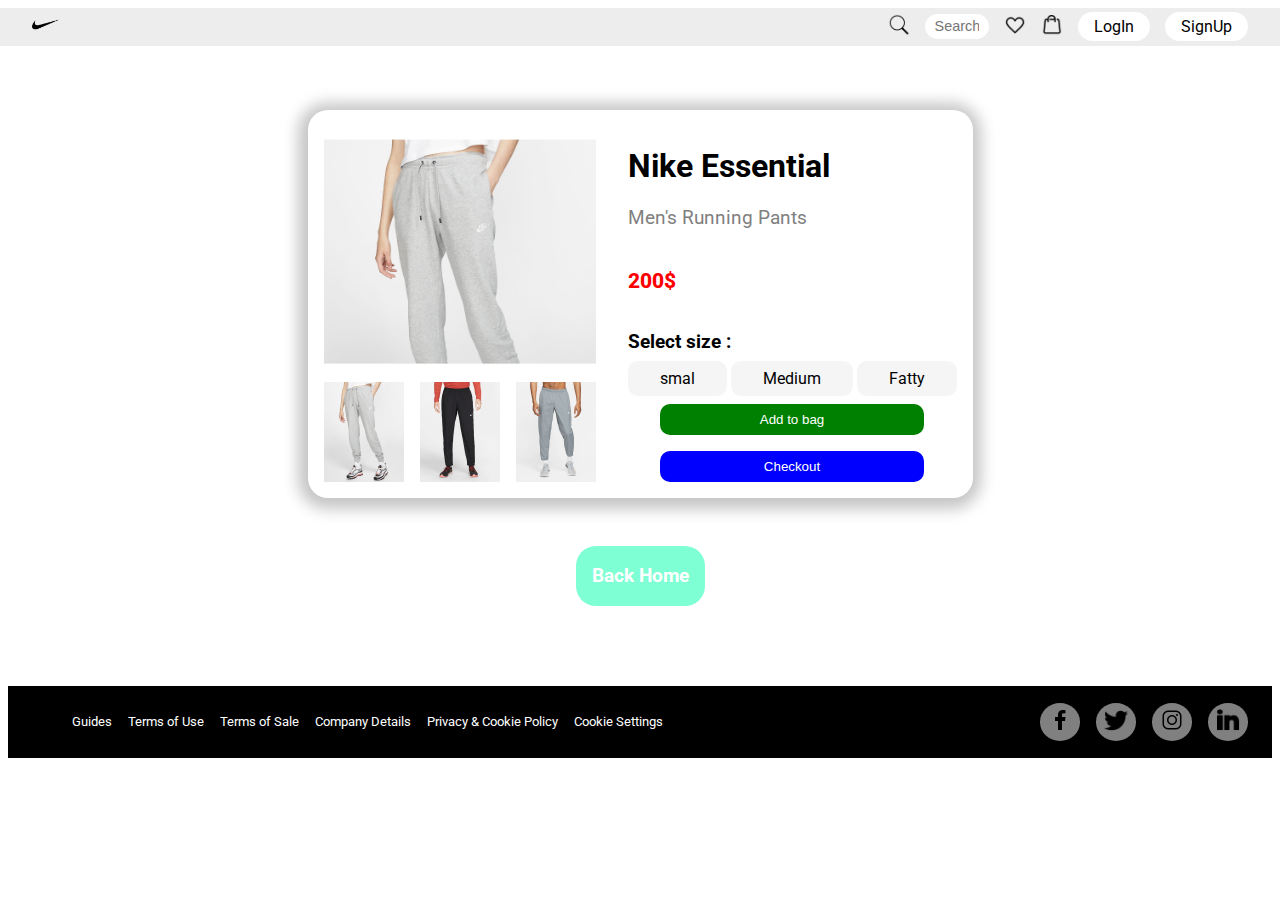
==== pants-buy.html @ b34432f9 "First vs" ====
<!DOCTYPE html>
<html lang="en">

<head>
    <meta charset="UTF-8">
    <meta http-equiv="X-UA-Compatible" content="IE=edge">
    <meta name="viewport" content="width=device-width, initial-scale=1.0">
    <title>Shoes-1</title>
    <link rel="stylesheet" href="pant-buy.css">
</head>

<body>
    <header>
        <ul class="nav-top">
            <il id="logo"><a href=""><img src="icons8-nike-50.png" alt=""></a></il>
            <label for="search"><img src="icons8-search----1-50.png" alt=""></label>
            <input type="text" name="search" id="search" placeholder="Search">
            <il><img src="icons8-favorite----1-48.png" alt=""></il>
            <il><img src="icons8-shopping-bag-----1-48 (1).png" alt=""></il>
            <il>LogIn</il>
            <il>SignUp</il>
        </ul>
    </header>
    <section class="buyer">
        <div class="all-img">
            <img src="./pants1.jpg" alt="">
            <img src="./pants2.webp" alt="">
            <img src="./pants3.webp" alt="">
            <div id="bg-img"></div>
        </div>
        <div class="desc">
            <div class="head">
                <h1>Nike Essential</h1>
                <p>Men's Running Pants
                </p>
            </div>
            <p id="money">
                200$
            </p>
            <div class="size">
                <h2>Select size :</h2>
                <div class="sub-size">
                    <input type="radio" name="size" id="med" value="m">
                    <label for="med">smal</label>
                    <input type="radio" name="size" id="sma" value="s">
                    <label for="sma">Medium</label>
                    <input type="radio" name="size" id="larg" value="l">
                    <label for="larg"> Fatty</label>

                </div>
                <!-- <div class="sub-size">
                    <button>Small</button>
                    <button>Medium</button>
                    <button>Fatty</button>
                </div> -->
            </div>
            <div class="checkout">
                <button>Add to bag</button>
                <button>Checkout</button>
            </div>

        </div>


    </section>
    <a class="home" href="index.html">
        <h3>Back Home</h3>
    </a>
    <footer>
        <ul class="contact">
            <il> Guides</il>
            <il> Terms of Use</il>
            <il>Terms of Sale</il>
            <il>Company Details</il>
            <il>Privacy & Cookie Policy</il>
            <il>Cookie Settings</il>
        </ul>
        <ul class="nav-media">
            <il><a href=""><img src="icons8-facebook-f-48.png" alt=""></a></il>
            <il><a href=""><img src="icons8-twitter-50.png" alt=""></a></il>
            <il><a href=""><img src="icons8-instagram-48 (1).png" alt=""></a></il>
            <il><a href=""><img src="icons8-linkedin-2-50.png" alt=""></a></il>
        </ul>
    </footer>
</body>

</html>
---- pant-buy.css ----
@import url('https://fonts.googleapis.com/css2?family=Abril+Fatface&family=Amatic+SC:wght@700&family=Bad+Script&family=Cinzel:wght@500&family=Diplomata+SC&family=Lobster&family=Marck+Script&family=Merriweather:wght@700&family=Permanent+Marker&family=Roboto:wght@400;500;700;900&family=Shrikhand&display=swap');


body {
    font-family: 'Roboto', sans-serif;
    display: flex;
    align-items: center;
    justify-content: center;
    flex-direction: column;
}

* {
    box-sizing: border-box;
}

header {
    width: 100vw;
    position: sticky;
    top: 0;
    z-index: 100;
}

.nav-top {
    display: flex;
    justify-content: end;
    align-items: center;
    padding: .2rem 2rem;
    gap: 15px;
    background-color: rgb(237, 237, 237);
    /* color: white; */
    font-size: 1rem;
    margin-top: 0;
    margin-right: 0;
    /* width: 100%; */
    /* z-index: 10; */
}

input {
    border: none;
    padding-inline: .6rem;
    padding-block: .3rem;
    border-radius: 15px;
    width: 4rem;
    /* transition: ease 600ms; */

}

input:focus {
    outline: none;
    width: initial;
    border: .5px solid black;

}

input:hover {
    background-color: rgb(203, 200, 200);
    cursor: pointer;
}

input::placeholder {
    font-size: .9rem;
    /* color: white; */
}

.nav-top img {
    width: 22px;
    height: 22px;
}

#logo {
    margin-right: auto;
}

#logo img {
    width: 1.7rem;
    height: 1.7rem;
}

ul {
    width: 100%;
}

.nav-top il:last-child,
.nav-top il:nth-child(6) {
    background-color: white;
    padding: .3rem 1rem;
    border-radius: 15px;
}

.nav-top il:last-child:hover,
.nav-top il:nth-child(6):hover {
    background-color: rgb(187, 185, 185);
    cursor: pointer;
    color: white;
}

.buyer {
    margin-top: 3rem;
    width: 80vw;
    display: flex;
    gap: 2rem;
    /* align-items: flex-end; */
    justify-content: center;
    height: max-content;
    width: max-content;
    padding: 1rem;
    border-radius: 20px;
    box-shadow: -1px 2px 15px 9px rgba(0, 0, 0, 0.23);
}

.all-img {
    position: relative;
    height: 20rem;
    display: flex;
    gap: 1rem;
    justify-content: center;
    align-items: flex-end;
    margin-top: auto;
}

.all-img img {
    /* height: 4rem; */
    width: 5rem;
}

.all-img div:nth-child(4) {
    position: absolute;
    top: 0;
    left: 0;
    /* bottom: 0;
    right: 0; */
    transform: translateX(50%);
    transform: translateY(-10%);
    /* right: 0; */
    height: 70%;
    width: 100%;
}

.desc {
    /* margin-bottom: auto; */
    display: flex;
    flex-direction: column;
    /* gap: 2rem; */
    justify-content: space-between;
    max-height: 100%;
    /* mar */
    /* padding: 0; */
}

.head p {
    font-size: 1.2rem;
    color: grey;
}

#money {
    font-size: 1.3rem;
    font-weight: 800;
    color: red;
}

h2 {
    font-size: 1.2rem;
}

.sub-size input {
    opacity: 0;
    position: fixed;
    width: 0;
}

.sub-size label,
button {
    /* padding: .7rem 1.5rem; */
    padding: .5rem 2rem;
    /* width: 7rem;
    height: 4rem; */
    border-radius: 10px;
    border: none;
    background-color: whitesmoke;
}

.checkout {
    display: flex;
    flex-direction: column;
    align-items: center;
    justify-content: center;
    gap: 1rem;
    margin-top: 1rem;
}

.checkout button:first-child {
    background-color: green;
    color: white;
    width: 80%;
}

.checkout button:last-child {
    background-color: blue;
    color: white;
    width: 80%;
    /* transform: scale(1.1); */
    /* transform: scale(1.1); */
}

.sub-size label:hover,
.sub-size input:checked+label {
    cursor: pointer;
    background-color: blanchedalmond;

}

button {
    cursor: pointer;
}

/* h1,
h2,
p {
    margin: 0;
} */
#bg-img {
    background-image: url(./pants1.jpg);
    background-size: cover;
    transition: ease 250ms;
}

/* frst pic */
.all-img img:hover+img+img+#bg-img {
    background-image: url(./pants1.jpg);
    /* opacity: 0.5; */
}

.all-img img:hover+img+#bg-img {
    background-image: url(./pants2.webp);
    /* opacity: 0.5; */
}

.all-img img:hover+#bg-img {
    background-image: url(./pants3.webp);
    /* opacity: 0.5; */
}

.home {
    margin-top: 3rem;
    background-color: aquamarine;
    padding: 0 1rem;
    border-radius: 20px;
    text-decoration: none;
    color: white;

}

.home:hover {
    background-color: rgb(36, 164, 121);
}

footer {
    padding: 0.1rem 1.5rem;
    display: flex;
    justify-content: space-between;
    align-items: center;
    background-color: black;
    color: white;
    width: 100%;
    margin-top: 5rem;
}

.contact,
.nav-media {
    display: flex;
    align-items: center;
    gap: 1rem;
}

.contact {
    font-size: .8rem;
}

.nav-media {
    width: max-content;
}

.nav-media il {
    /* width: 40px;
    height: 40px; */
    text-decoration: none;
    border-radius: 50%;
    background-color: grey;
    padding: 0.5rem;
    padding-block: 0.3rem;
}

.nav-media img {
    width: 1.5rem;
    height: 1.5rem;
}

.nav-media il:hover {
    background-color: white;
}

@media (max-width:768px) {
    html {
        font-size: 3vw;
    }

    .buyer {
        flex-direction: column;
    }

    .all-img div:last-child {
        top: 25px;
    }

    .all-img {
        height: 25rem;
    }

    .nav-top :nth-child(4) {
        display: none;
    }

    .nav-top :nth-child(5) {
        display: none;
    }

    .nav-top :nth-child(2) {
        display: none;
    }

    .nav-top input:focus {
        width: 8rem;
    }

    footer {
        flex-wrap: wrap-reverse;
        align-items: center;
        justify-content: center;
    }

    .nav-media,
    .contact {
        flex-wrap: wrap;
        padding: 0;

    }
}
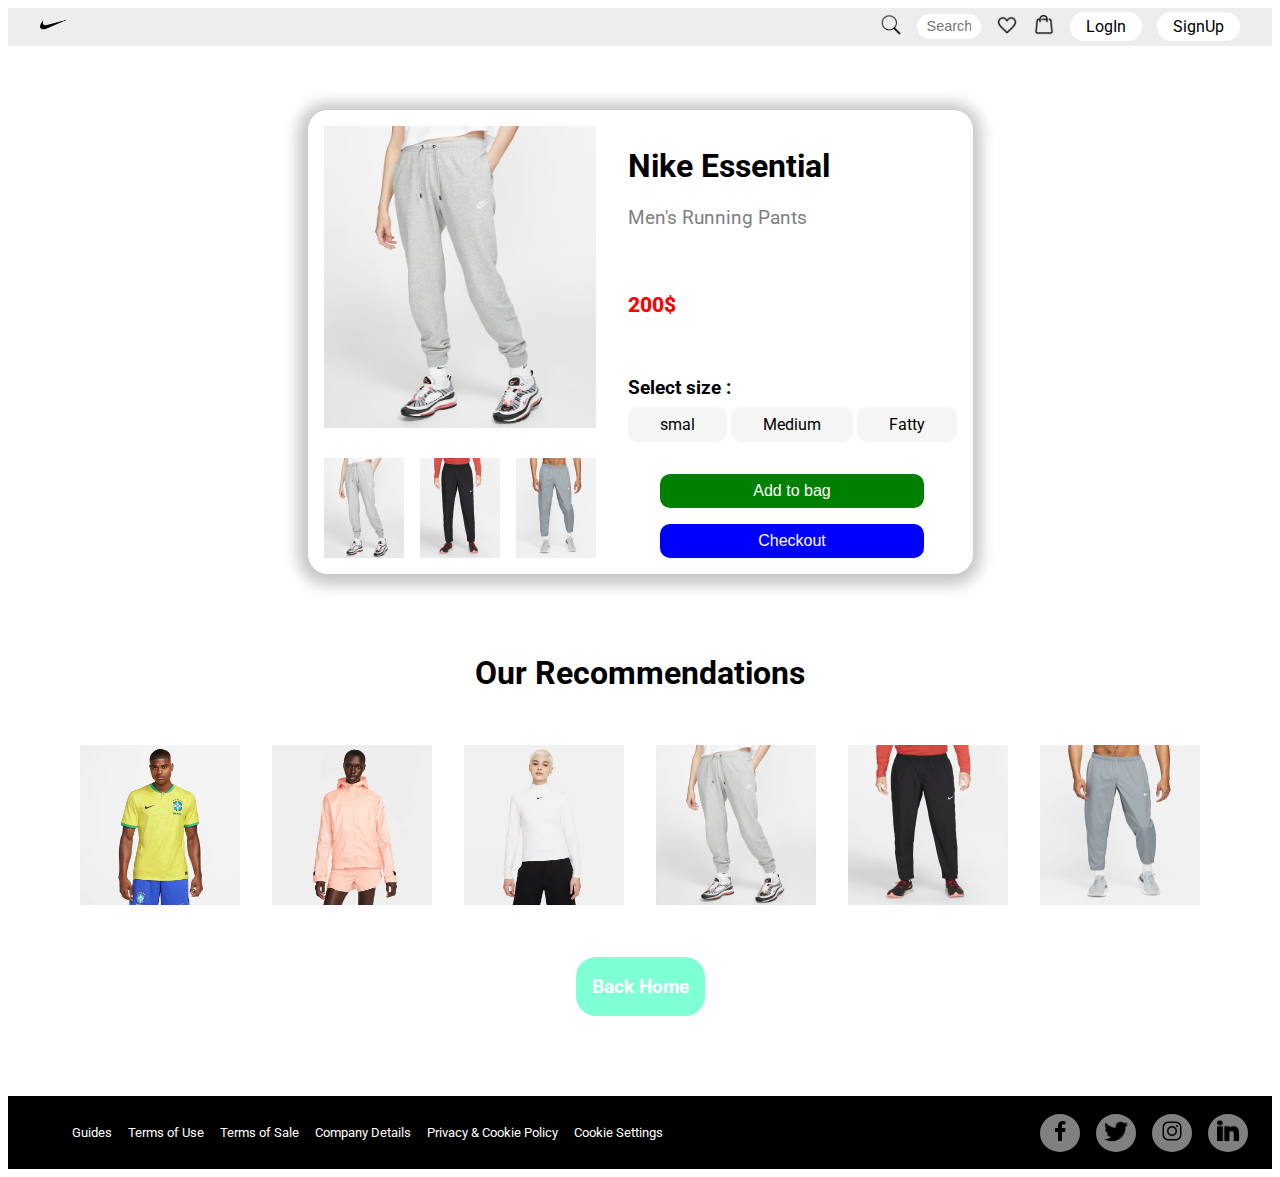
==== commit ebb50022: "added recommed" ====
--- a/pants-buy.html
+++ b/pants-buy.html
@@ -6,7 +6,7 @@
     <meta http-equiv="X-UA-Compatible" content="IE=edge">
     <meta name="viewport" content="width=device-width, initial-scale=1.0">
     <title>Shoes-1</title>
-    <link rel="stylesheet" href="pant-buy.css">
+    <link rel="stylesheet" href="shoes-1.css">
 </head>
 
 <body>
@@ -26,7 +26,12 @@
             <img src="./pants1.jpg" alt="">
             <img src="./pants2.webp" alt="">
             <img src="./pants3.webp" alt="">
-            <div id="bg-img"></div>
+            <div id="bg-img">
+                <img src="pants1.jpg" alt="">
+                <img src="pants1.jpg" alt="">
+                <img src="pants2.webp" alt="">
+                <img src="pants3.webp" alt="">
+            </div>
         </div>
         <div class="desc">
             <div class="head">
@@ -63,6 +68,15 @@
 
 
     </section>
+    <h1 id="recommend">Our Recommendations</h1>
+    <div class="recomd">
+        <a href="shoes-1.html"> <img src="shirts111.webp" alt=""></a>
+        <a href="shoes-1.html"> <img src="shirts222.webp" alt=""></a>
+        <a href="shoes-1.html"> <img src="shirts333.webp" alt=""></a>
+        <a href="pants-buy.html"> <img src="pants1.jpg" alt=""></a>
+        <a href="pants-buy.html"> <img src="pants2.webp" alt=""></a>
+        <a href="pants-buy.html"> <img src="pants3.webp" alt=""></a>
+    </div>
     <a class="home" href="index.html">
         <h3>Back Home</h3>
     </a>
--- a/shoes-1.css
+++ b/shoes-1.css
@@ -0,0 +1,409 @@
+@import url('https://fonts.googleapis.com/css2?family=Abril+Fatface&family=Amatic+SC:wght@700&family=Bad+Script&family=Cinzel:wght@500&family=Diplomata+SC&family=Lobster&family=Marck+Script&family=Merriweather:wght@700&family=Permanent+Marker&family=Roboto:wght@400;500;700;900&family=Shrikhand&display=swap');
+
+
+body {
+    font-family: 'Roboto', sans-serif;
+    display: flex;
+    align-items: center;
+    justify-content: center;
+    flex-direction: column;
+}
+
+* {
+    box-sizing: border-box;
+}
+
+header {
+    width: 100%;
+    position: sticky;
+    top: 0;
+    z-index: 100;
+}
+
+.nav-top {
+    display: flex;
+    justify-content: end;
+    align-items: center;
+    padding: .2rem 2rem;
+    gap: 15px;
+    background-color: rgb(237, 237, 237);
+    /* color: white; */
+    font-size: 1rem;
+    margin-top: 0;
+    margin-right: 0;
+    /* width: 100%; */
+    /* z-index: 10; */
+}
+
+input {
+    border: none;
+    padding-inline: .6rem;
+    padding-block: .3rem;
+    border-radius: 15px;
+    width: 4rem;
+    /* transition: ease 600ms; */
+
+}
+
+input:focus {
+    outline: none;
+    width: initial;
+    border: .5px solid black;
+
+}
+
+input:hover {
+    background-color: rgb(203, 200, 200);
+    cursor: pointer;
+}
+
+input::placeholder {
+    font-size: .9rem;
+    /* color: white; */
+}
+
+.nav-top img {
+    width: 22px;
+    height: 22px;
+}
+
+#logo {
+    margin-right: auto;
+}
+
+#logo img {
+    width: 1.7rem;
+    height: 1.7rem;
+}
+
+ul {
+    width: 100%;
+}
+
+.nav-top il:last-child,
+.nav-top il:nth-child(6) {
+    background-color: white;
+    padding: .3rem 1rem;
+    border-radius: 15px;
+}
+
+.nav-top il:last-child:hover,
+.nav-top il:nth-child(6):hover {
+    background-color: rgb(187, 185, 185);
+    cursor: pointer;
+    color: white;
+}
+
+.buyer {
+    margin-top: 3rem;
+    width: 80vw;
+    display: flex;
+    gap: 2rem;
+    /* align-items: flex-end; */
+    justify-content: center;
+    height: max-content;
+    width: max-content;
+    padding: 1rem;
+    border-radius: 20px;
+    box-shadow: -1px 2px 15px 9px rgba(0, 0, 0, 0.23);
+}
+
+.all-img {
+    position: relative;
+    height: 27rem;
+    display: flex;
+    gap: 1rem;
+    justify-content: center;
+    align-items: flex-end;
+    margin-top: auto;
+}
+
+.all-img img {
+    /* height: 4rem; */
+    width: 5rem;
+}
+
+.all-img div:nth-child(4) {
+    position: absolute;
+    top: 0;
+    left: 0;
+    /* bottom: 0;
+    right: 0; */
+    /* transform: translateX(50%); */
+    /* transform: translateY(-10%); */
+    /* right: 0; */
+    height: 70%;
+    width: 100%;
+}
+
+.desc {
+    /* margin-bottom: auto; */
+    display: flex;
+    flex-direction: column;
+    /* gap: 2rem; */
+    justify-content: space-between;
+    max-height: 100%;
+    /* mar */
+    /* padding: 0; */
+}
+
+.head p {
+    font-size: 1.2rem;
+    color: grey;
+}
+
+#money {
+    font-size: 1.3rem;
+    font-weight: 800;
+    color: red;
+}
+
+h2 {
+    font-size: 1.2rem;
+}
+
+.sub-size input {
+    opacity: 0;
+    position: fixed;
+    width: 0;
+}
+
+.sub-size label,
+button {
+    /* padding: .7rem 1.5rem; */
+    padding: .5rem 2rem;
+    /* width: 7rem;
+    height: 4rem; */
+    border-radius: 10px;
+    border: none;
+    background-color: whitesmoke;
+    font-size: 1rem;
+}
+
+.checkout {
+    display: flex;
+    flex-direction: column;
+    align-items: center;
+    justify-content: center;
+    gap: 1rem;
+    margin-top: 1rem;
+}
+
+.checkout button:first-child {
+    background-color: green;
+    color: white;
+    width: 80%;
+}
+
+.checkout button:last-child {
+    background-color: blue;
+    color: white;
+    width: 80%;
+    /* transform: scale(1.1); */
+    /* transform: scale(1.1); */
+}
+
+.sub-size label:hover,
+.sub-size input:checked+label {
+    cursor: pointer;
+    background-color: blanchedalmond;
+
+}
+
+button {
+    cursor: pointer;
+}
+
+/* h1,
+h2,
+p {
+    margin: 0;
+} */
+/* #bg-img {
+    background-image: url(./shirts111.webp);
+    background-size: cover;
+    transition: ease 250ms;
+}
+
+
+.all-img img:hover+img+img+#bg-img {
+    background-image: url(./shirt1---1.webp);
+    
+}
+
+.all-img img:hover+img+#bg-img {
+    background-image: url(./shirt1---2.webp);
+   
+}
+
+.all-img img:hover+#bg-img {
+    background-image: url(./shirt1---3.webp);
+    
+} */
+
+#bg-img img {
+    width: 100%;
+    height: 100%;
+
+
+}
+
+#bg-img img:nth-child(2),
+#bg-img img:nth-child(3),
+#bg-img img:nth-child(4) {
+    display: none;
+}
+
+.all-img img:hover+img+img+#bg-img img:nth-child(1) {
+    display: none;
+}
+
+.all-img img:hover+img+img+#bg-img img:nth-child(2) {
+    display: inline-block;
+}
+
+.all-img img:hover+img+#bg-img img:nth-child(1) {
+    display: none;
+}
+
+.all-img img:hover+img+#bg-img img:nth-child(3) {
+    display: inline-block;
+}
+
+.all-img img:hover+#bg-img img:nth-child(1) {
+    display: none;
+}
+
+.all-img img:hover+#bg-img img:nth-child(4) {
+    display: inline-block;
+}
+
+/* .all-img img:hover+img+#bg-img img:nth-child(3) .all-img img:hover+#bg-img img:nth-child(4) */
+.home {
+    margin-top: 3rem;
+    background-color: aquamarine;
+    padding: 0 1rem;
+    border-radius: 20px;
+    text-decoration: none;
+    color: white;
+
+}
+
+.home:hover {
+    background-color: rgb(36, 164, 121);
+}
+
+footer {
+    padding: 0.1rem 1.5rem;
+    display: flex;
+    justify-content: space-between;
+    align-items: center;
+    background-color: black;
+    color: white;
+    width: 100%;
+    margin-top: 5rem;
+}
+
+.contact,
+.nav-media {
+    display: flex;
+    align-items: center;
+    gap: 1rem;
+}
+
+.contact {
+    font-size: .8rem;
+}
+
+.nav-media {
+    width: max-content;
+}
+
+.nav-media il {
+    /* width: 40px;
+    height: 40px; */
+    text-decoration: none;
+    border-radius: 50%;
+    background-color: grey;
+    padding: 0.5rem;
+    padding-block: 0.3rem;
+}
+
+.nav-media img {
+    width: 1.5rem;
+    height: 1.5rem;
+}
+
+.nav-media il:hover {
+    background-color: white;
+}
+
+.recomd {
+    margin-top: 2rem;
+    display: flex;
+    justify-content: center;
+    align-items: center;
+    gap: 2rem;
+    flex-wrap: wrap;
+}
+
+.recomd img {
+    width: 10rem;
+    height: 10rem;
+}
+
+#recommend {
+    margin-top: 5rem;
+}
+
+@media (max-width:768px) {
+    html {
+        font-size: 3.5vw;
+    }
+
+    .buyer {
+        flex-direction: column;
+    }
+
+    /* .all-img div:last-child {
+        top: 25px;
+    } */
+
+    .all-img {
+        height: 34rem;
+    }
+
+    #bg-img {
+        height: auto;
+    }
+
+    .nav-top :nth-child(4) {
+        display: none;
+    }
+
+    .nav-top :nth-child(5) {
+        display: none;
+    }
+
+    .nav-top :nth-child(2) {
+        display: none;
+    }
+
+    .nav-top input:focus {
+        width: 8rem;
+    }
+
+    footer {
+        flex-wrap: wrap-reverse;
+        align-items: center;
+        justify-content: center;
+    }
+
+    .nav-media,
+    .contact {
+        flex-wrap: wrap;
+        padding: 0;
+
+    }
+
+}